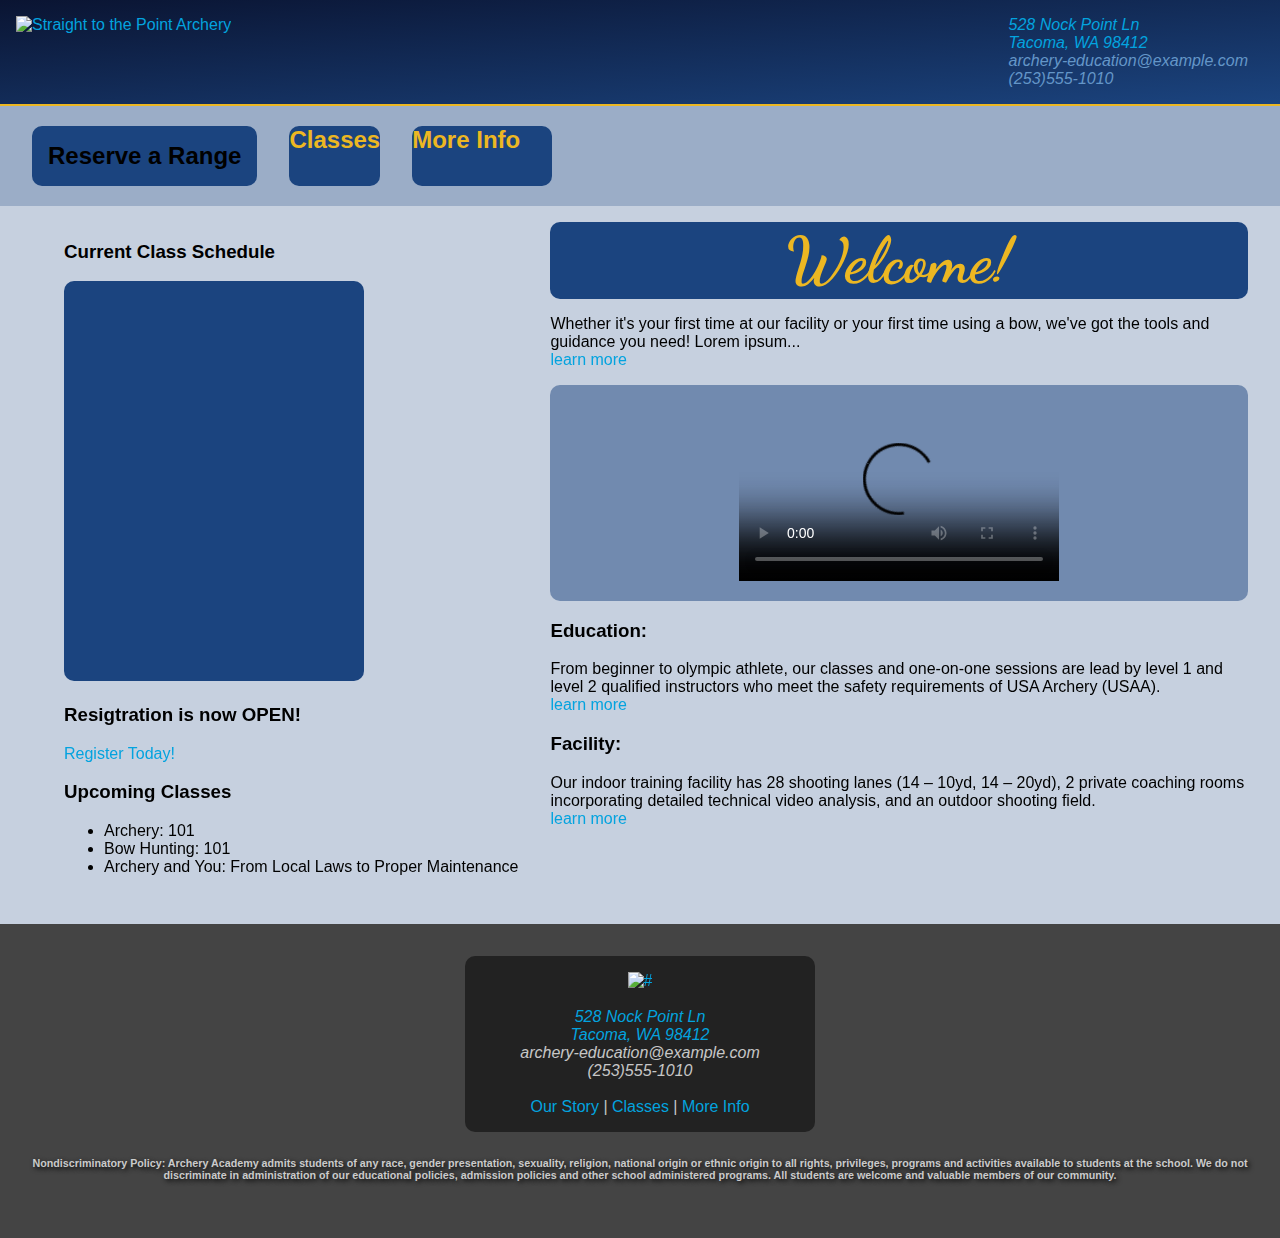
==== index.html @ 372f7197 "propogate style to add'l pages" ====
<!DOCTYPE html>
<html lang="en" dir="ltr">

<head>
  <meta charset="utf-8">
  <title>Archery Academy</title>
  <link href="https://fonts.googleapis.com/css2?family=Muli:wght@400;700&display=swap" rel="stylesheet">
  <link href="https://fonts.googleapis.com/css2?family=Dancing+Script:wght@700&display=swap&text=W!welcome" rel="stylesheet">
  <link rel="stylesheet" type="text/css" href="style.css">
</head>

<body>
  <header>
    <a href="index.html"><img src="images/archeryAcademy-logo-color.png" alt="Straight to the Point Archery"> </a>
    <address>
      <a href="https://goo.gl/maps/4qa4EtFzZhPi6Co88">528 Nock Point Ln <br>
        Tacoma, WA 98412</a> <br>
      archery-education@example.com <br>
      (253)555-1010
    </address>
  </header>

  <nav class="topnav">
    <h2>Reserve a Range</h2>
    <h2><a href="course-catalog.html">Classes</a></h2>
    <h2><a href="about.html">More Info</a></h2>
  </nav>

  <main>
    <section class="section1">
      <section class="classes-weekly">
        <h3>Current Class Schedule</h3>
        <iframe
          src="https://calendar.google.com/calendar/embed?height=400&amp;wkst=1&amp;bgcolor=%23039BE5&amp;ctz=America%2FLos_Angeles&amp;src=bjY0am9ocDJwMDJpOTdhNzdzNGE1dWlwaGdAZ3JvdXAuY2FsZW5kYXIuZ29vZ2xlLmNvbQ&amp;color=%234285F4&amp;showTitle=0&amp;showNav=0&amp;showDate=0&amp;showPrint=0&amp;showTabs=0&amp;showCalendars=0&amp;showTz=0&amp;mode=AGENDA"
          style="border-width:0" width="300" height="400" frameborder="0" scrolling="no"></iframe>

      </section>
      <section class="classes-resigtration">
        <h3>Resigtration is now OPEN!</h3>
        <a href="course-catalog.html">Register Today!</a>
        <!--link to course catalog-->
      </section>
      <section class="classes-upcoming">
        <h3>Upcoming Classes</h3>
        <ul>
          <li>Archery: 101</li>
          <li>Bow Hunting: 101</li>
          <li>Archery and You: From Local Laws to Proper Maintenance</li>
        </ul>
      </section>
    </section>

    <section class="section2">
      <!--right side-->
      <h3 class="welcome">Welcome!</h3>
      <p>Whether it's your first time at our facility or your first time using a bow, we've got the tools and guidance you need! Lorem ipsum...<br><a href="about.html#about-us">learn more</a></p>
      <div class="vidcontainer"> <!--get rid of weird blank space above video-->
        <video width="320" height="180" controls preload="metadata" poster="images/arrow-feather-stock-selective-focus-163533-rsz.jpg">
          <source src="images/video.mp4" type="video/mp4">
          <source src="images/video.ogg" type="video/ogg">
          Your browser dones not support this video
        </video>
      </div>


      <h3>Education:</h3>
      <p>From beginner to olympic athlete, our classes and one-on-one sessions are lead by level 1 and level 2 qualified instructors who meet the safety requirements of USA Archery (USAA). <br> <a href="about.html#education">learn more</a></p>
      <h3>Facility:</h3>
      <p>Our indoor training facility has 28 shooting lanes (14 – 10yd, 14 – 20yd), 2 private coaching rooms incorporating detailed technical video analysis, and an outdoor shooting field.<br> <a href="about.html#facility">learn more</a></p>
    </section>

    <!-- requires javascript...
    <section class="main-slideshow">
      <p>~~Right side slideshow containing facility info, instructor bios, news, etc.~~</p>
    </section>
  -->

  </main>
  <footer>
    <section class="footer-info">
      <a href="index.html"><img src="images/archeryAcademy-logo-white.png" alt="#"></a>
      <br>
      <br>
      <address>
        <a href="https://goo.gl/maps/4qa4EtFzZhPi6Co88">528 Nock Point Ln <br>
          Tacoma, WA 98412</a> <br>
        archery-education@example.com <br>
        (253)555-1010
      </address>
      <br>
      <nav>
        <span>
          <a href="about.html#about-us">Our Story</a>
          <span>|</span>
          <a href="course-catalog.html">Classes</a>
          <span>|</span>
          <a href="about.html">More Info</a>
        </span>
      </nav>
    </section>
    <h6>Nondiscriminatory Policy:
      Archery Academy admits students of any race, gender presentation, sexuality, religion, national origin or ethnic origin to all rights, privileges, programs and activities available to students at the school. We do not discriminate in
      administration of our educational policies, admission policies and other school administered programs. All students are welcome and valuable members of our community.
    </h6>
  </footer>

</body>

</html>
---- style.css ----
*{
box-sizing: border-box;
}

html {
  background-color: rgba(27, 68, 127, .25);
  font-family: "Arial", sans-serif, "Muli";
}

body {
    margin: 0;
}

header {
  display: flex;
  background-color: rgba(27, 68, 127, 1);
  padding: 1rem 1rem;
  background-image: linear-gradient(to bottom right, rgba(10, 20, 50, 1), rgba(27, 68, 127, 1));

}

header address {
  margin-left: auto;
  margin-top: auto;
  margin-bottom: auto;
  margin-right: 1rem;
  color: rgba(100, 150, 200, 1);
}

a {
  text-decoration: none;
  color: rgba(3, 163, 223, 1);
  /*color: rgba(27, 68, 127, 1);*/
}

header a, footer a {
  color: rgba(3, 163, 223, 1);
}

a:hover {
  text-decoration: underline;
  color: rgba(3, 163, 223, 1);
}

header a:hover {
  color: rgba(0, 175, 223, 1);
}

footer a:hover {
  color: rgba(0, 175, 223, 1);
}

/* Top Navigation Bar */
.topnav {
  display: flex;
  background-color: rgba(27, 68, 127, .25);
  border-top: 2px solid rgba(236, 183, 34, 1);
  flex-direction: row;
  flex-wrap: wrap;
}

.topnav a {
  align-items: center;
  color:rgba(236, 183, 34, 1);
}

.topnav h2 {
  background-color: rgba(27, 68, 127, 1);
  border-radius: 10px;
}

.topnav h2:nth-child(1) {
  margin-right: 2rem;
  margin-left: 2rem;
  padding: 1rem;
}

.topnav h2:nth-child(3) {
  margin-left: 2rem;
  padding-right: 2rem;
}

.topnav h2:hover {
  color:rgba(236, 183, 34, 1);
}

/* Main Section */

.classes-weekly iframe {
  background-color: rgba(27, 68, 127, 1);
  padding: 4px;
  border-radius: 10px;
}

.welcome {
  font-family: "Dancing Script", serif;
  text-align: center;
  font-weight: 700;
  font-size: 4rem;
  margin: 0;
  background-color: rgba(27, 68, 127, 1);
  color: rgba(236, 183, 34, 1);
  border-radius: 10px;

}

main {
  display: grid;
  grid-template: 1 / 2;
  grid-column-gap: 2rem;
  padding-top: 1rem;
  padding-bottom: 2rem;
}

main .vidcontainer {
  text-align: center;
  background-color: rgba(27, 68, 127, .5);
  border-radius: 10px;
  padding: 1rem 0rem;
 /*
  margin-left: 25%;
  margin-right: 8rem;
*/
}

.section1 {
 margin-left: 4rem;
}

.section2 {
  grid-column-start: 2;
  margin-right: 2rem;
}

.instructor {
  display: block;
  margin-left: auto;
  margin-right: auto;
  background-color: rgba(27, 68, 127, .5);
  border-radius: 50%;
  border: 20px solid rgba(27, 68, 127, .25);

}

/* Footer */

footer {
  background-color: rgba(68, 68, 68, 1);
  background-image: url(images/footerImage_flop.jpg);
  text-align: center;
  color: rgba(255, 255, 255, .75);
  padding: 2rem;
}

.footer-info {
  z-index: 1;
  background-color: rgba(0, 0, 0, .5);
  border-radius: 10px;
  padding: 1rem;
  margin: auto;
  width: 350px;
}

footer h6 {
  text-shadow: 2px 2px 5px rgba(0, 0, 0, 1);
}
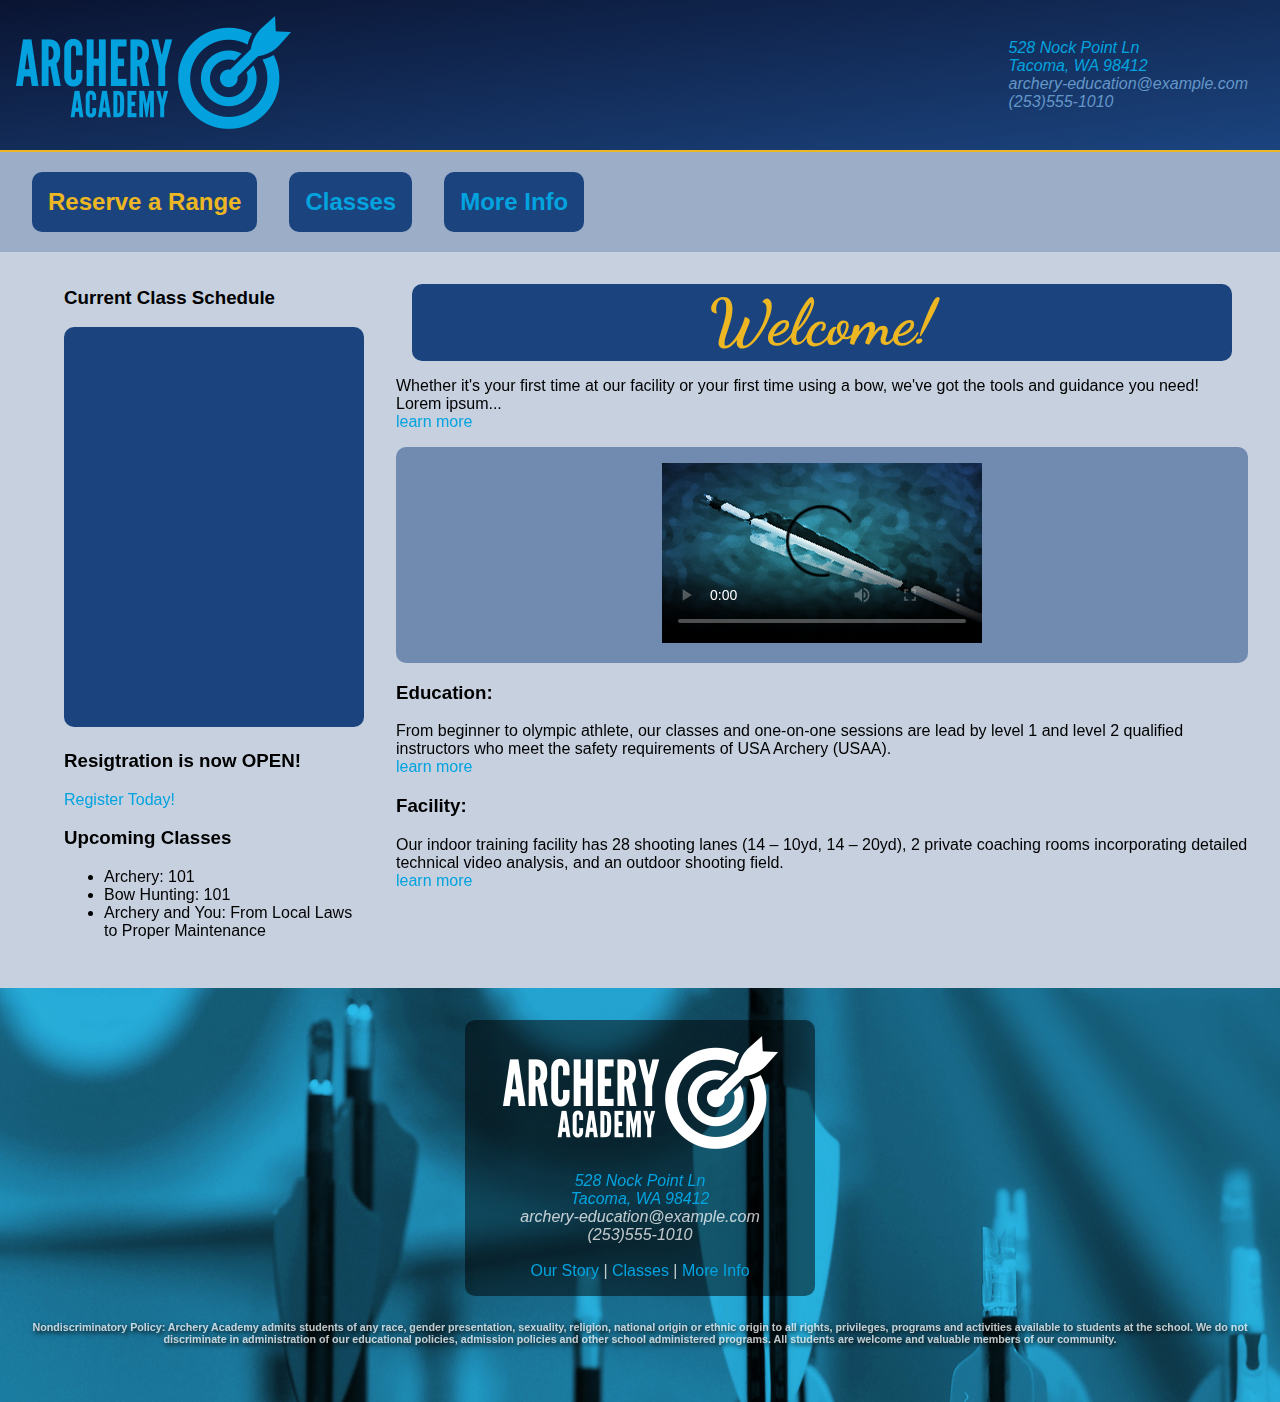
==== commit 1b8289be: "assignment8 complete" ====
--- a/index.html
+++ b/index.html
@@ -32,7 +32,7 @@
         <h3>Current Class Schedule</h3>
         <iframe
           src="https://calendar.google.com/calendar/embed?height=400&amp;wkst=1&amp;bgcolor=%23039BE5&amp;ctz=America%2FLos_Angeles&amp;src=bjY0am9ocDJwMDJpOTdhNzdzNGE1dWlwaGdAZ3JvdXAuY2FsZW5kYXIuZ29vZ2xlLmNvbQ&amp;color=%234285F4&amp;showTitle=0&amp;showNav=0&amp;showDate=0&amp;showPrint=0&amp;showTabs=0&amp;showCalendars=0&amp;showTz=0&amp;mode=AGENDA"
-          style="border-width:0" width="300" height="400" frameborder="0" scrolling="no"></iframe>
+          style="border-width:0" width="300" height="400"></iframe>
 
       </section>
       <section class="classes-resigtration">
@@ -52,9 +52,10 @@
 
     <section class="section2">
       <!--right side-->
-      <h3 class="welcome">Welcome!</h3>
+      <h3 class="welcome"><a href="about.html#about-us">Welcome!</a></h3>
       <p>Whether it's your first time at our facility or your first time using a bow, we've got the tools and guidance you need! Lorem ipsum...<br><a href="about.html#about-us">learn more</a></p>
-      <div class="vidcontainer"> <!--get rid of weird blank space above video-->
+      <div class="vidcontainer">
+        <!--get rid of weird blank space above video-->
         <video width="320" height="180" controls preload="metadata" poster="images/arrow-feather-stock-selective-focus-163533-rsz.jpg">
           <source src="images/video.mp4" type="video/mp4">
           <source src="images/video.ogg" type="video/ogg">
--- a/style.css
+++ b/style.css
@@ -1,5 +1,5 @@
-*{
-box-sizing: border-box;
+* {
+  box-sizing: border-box;
 }
 
 html {
@@ -8,7 +8,7 @@
 }
 
 body {
-    margin: 0;
+  margin: 0;
 }
 
 header {
@@ -16,7 +16,6 @@
   background-color: rgba(27, 68, 127, 1);
   padding: 1rem 1rem;
   background-image: linear-gradient(to bottom right, rgba(10, 20, 50, 1), rgba(27, 68, 127, 1));
-
 }
 
 header address {
@@ -30,7 +29,6 @@
 a {
   text-decoration: none;
   color: rgba(3, 163, 223, 1);
-  /*color: rgba(27, 68, 127, 1);*/
 }
 
 header a, footer a {
@@ -59,12 +57,9 @@
   flex-wrap: wrap;
 }
 
-.topnav a {
-  align-items: center;
-  color:rgba(236, 183, 34, 1);
-}
-
 .topnav h2 {
+  color: rgba(236, 183, 34, 1);
+  padding: 1rem;
   background-color: rgba(27, 68, 127, 1);
   border-radius: 10px;
 }
@@ -77,15 +72,13 @@
 
 .topnav h2:nth-child(3) {
   margin-left: 2rem;
-  padding-right: 2rem;
 }
 
-.topnav h2:hover {
-  color:rgba(236, 183, 34, 1);
+.topnav h2 a:hover {
+  color: rgba(236, 183, 34, 1);
 }
 
 /* Main Section */
-
 .classes-weekly iframe {
   background-color: rgba(27, 68, 127, 1);
   padding: 4px;
@@ -97,16 +90,19 @@
   text-align: center;
   font-weight: 700;
   font-size: 4rem;
-  margin: 0;
+  margin: 1rem;
   background-color: rgba(27, 68, 127, 1);
+  border-radius: 10px;
+}
+
+.welcome a {
   color: rgba(236, 183, 34, 1);
-  border-radius: 10px;
-
+  text-decoration: none;
 }
 
 main {
   display: grid;
-  grid-template: 1 / 2;
+  grid-template: 1fr / 1fr;
   grid-column-gap: 2rem;
   padding-top: 1rem;
   padding-bottom: 2rem;
@@ -117,14 +113,10 @@
   background-color: rgba(27, 68, 127, .5);
   border-radius: 10px;
   padding: 1rem 0rem;
- /*
-  margin-left: 25%;
-  margin-right: 8rem;
-*/
 }
 
 .section1 {
- margin-left: 4rem;
+  margin-left: 4rem;
 }
 
 .section2 {
@@ -139,11 +131,9 @@
   background-color: rgba(27, 68, 127, .5);
   border-radius: 50%;
   border: 20px solid rgba(27, 68, 127, .25);
-
 }
 
 /* Footer */
-
 footer {
   background-color: rgba(68, 68, 68, 1);
   background-image: url(images/footerImage_flop.jpg);
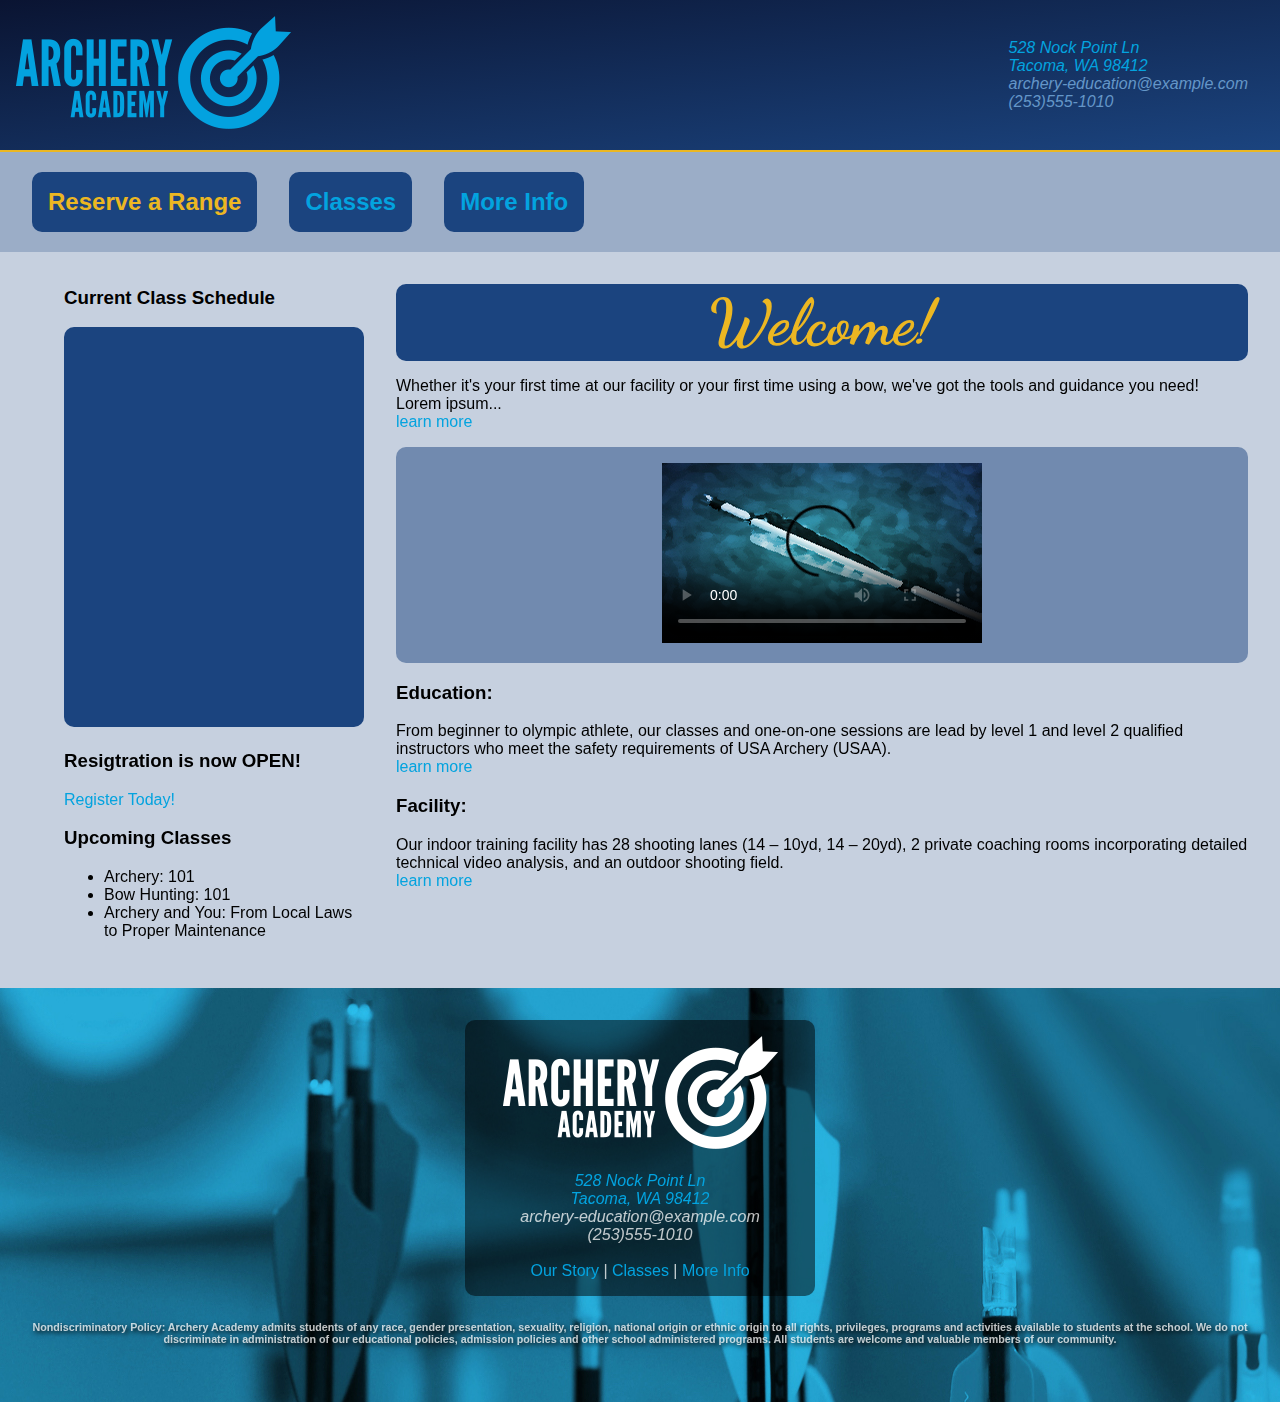
==== commit 4d6cd2ce: "loc link update" ====
--- a/index.html
+++ b/index.html
@@ -13,7 +13,7 @@
   <header>
     <a href="index.html"><img src="images/archeryAcademy-logo-color.png" alt="Straight to the Point Archery"> </a>
     <address>
-      <a href="https://goo.gl/maps/4qa4EtFzZhPi6Co88">528 Nock Point Ln <br>
+      <a href="https://goo.gl/maps/4qa4EtFzZhPi6Co88" target="_blank">528 Nock Point Ln <br>
         Tacoma, WA 98412</a> <br>
       archery-education@example.com <br>
       (253)555-1010
--- a/style.css
+++ b/style.css
@@ -90,7 +90,7 @@
   text-align: center;
   font-weight: 700;
   font-size: 4rem;
-  margin: 1rem;
+  margin: 1rem 0rem;
   background-color: rgba(27, 68, 127, 1);
   border-radius: 10px;
 }
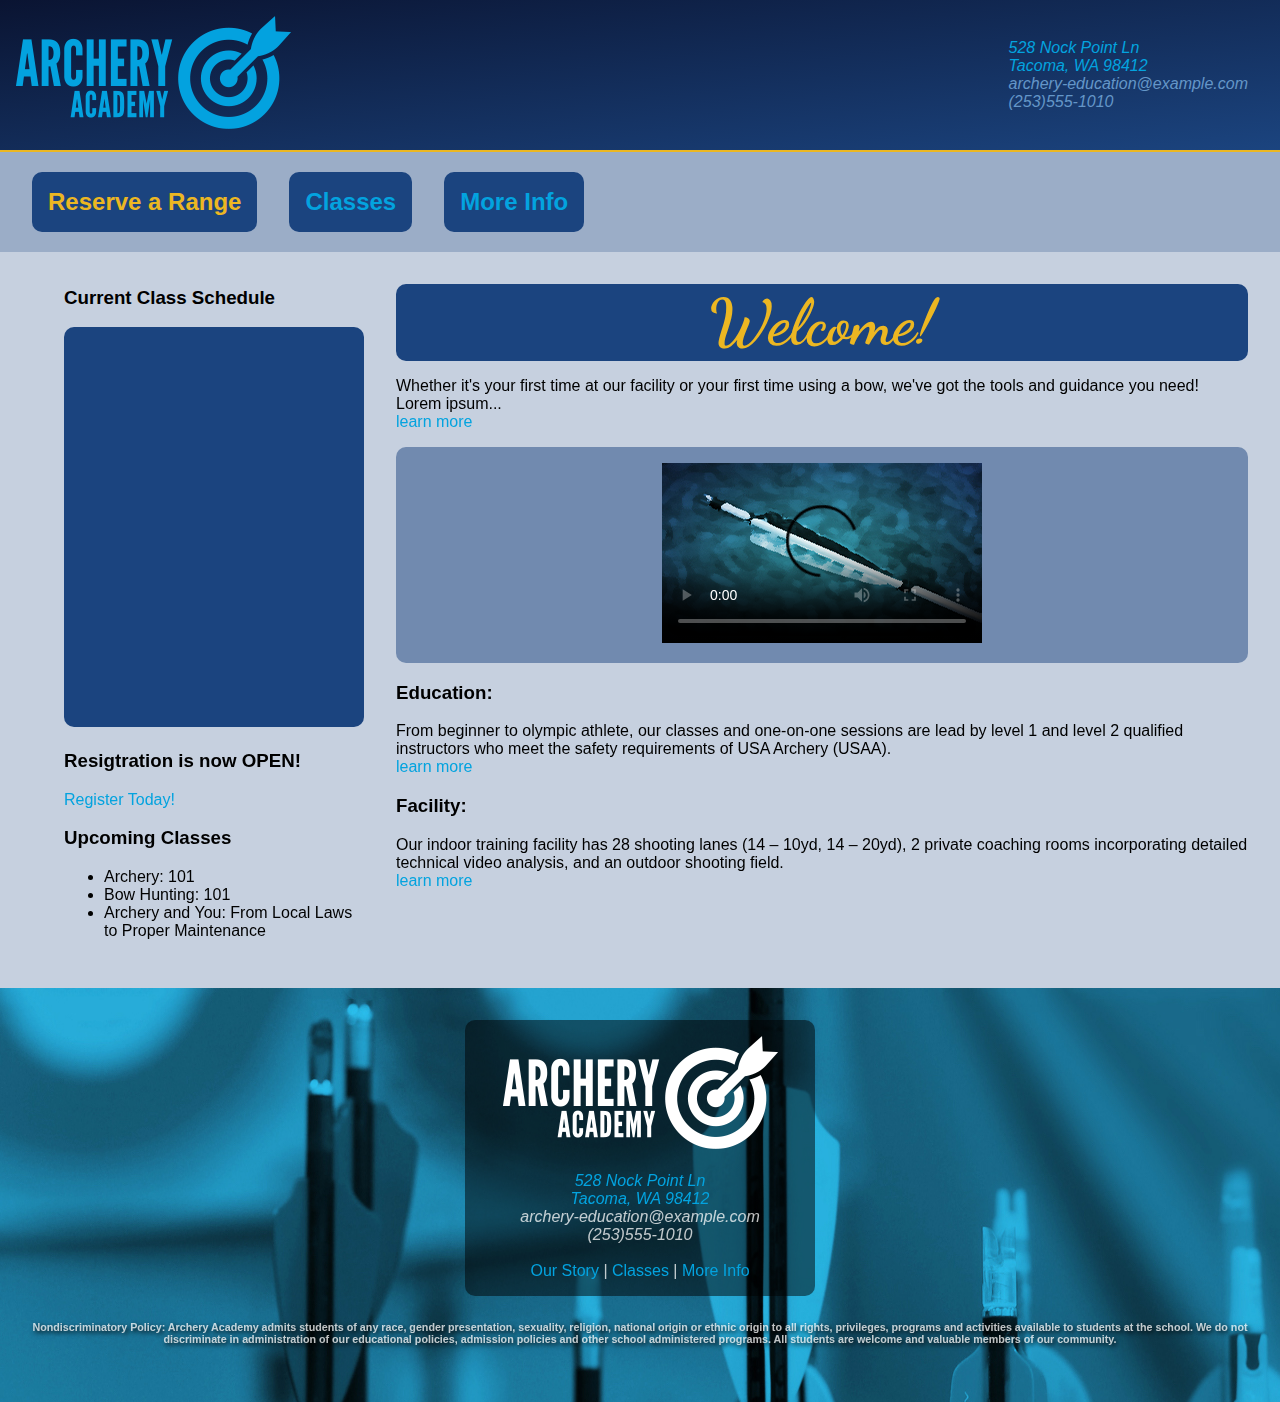
==== commit e10da52f: "note clean-up" ====
--- a/index.html
+++ b/index.html
@@ -55,7 +55,6 @@
       <h3 class="welcome"><a href="about.html#about-us">Welcome!</a></h3>
       <p>Whether it's your first time at our facility or your first time using a bow, we've got the tools and guidance you need! Lorem ipsum...<br><a href="about.html#about-us">learn more</a></p>
       <div class="vidcontainer">
-        <!--get rid of weird blank space above video-->
         <video width="320" height="180" controls preload="metadata" poster="images/arrow-feather-stock-selective-focus-163533-rsz.jpg">
           <source src="images/video.mp4" type="video/mp4">
           <source src="images/video.ogg" type="video/ogg">
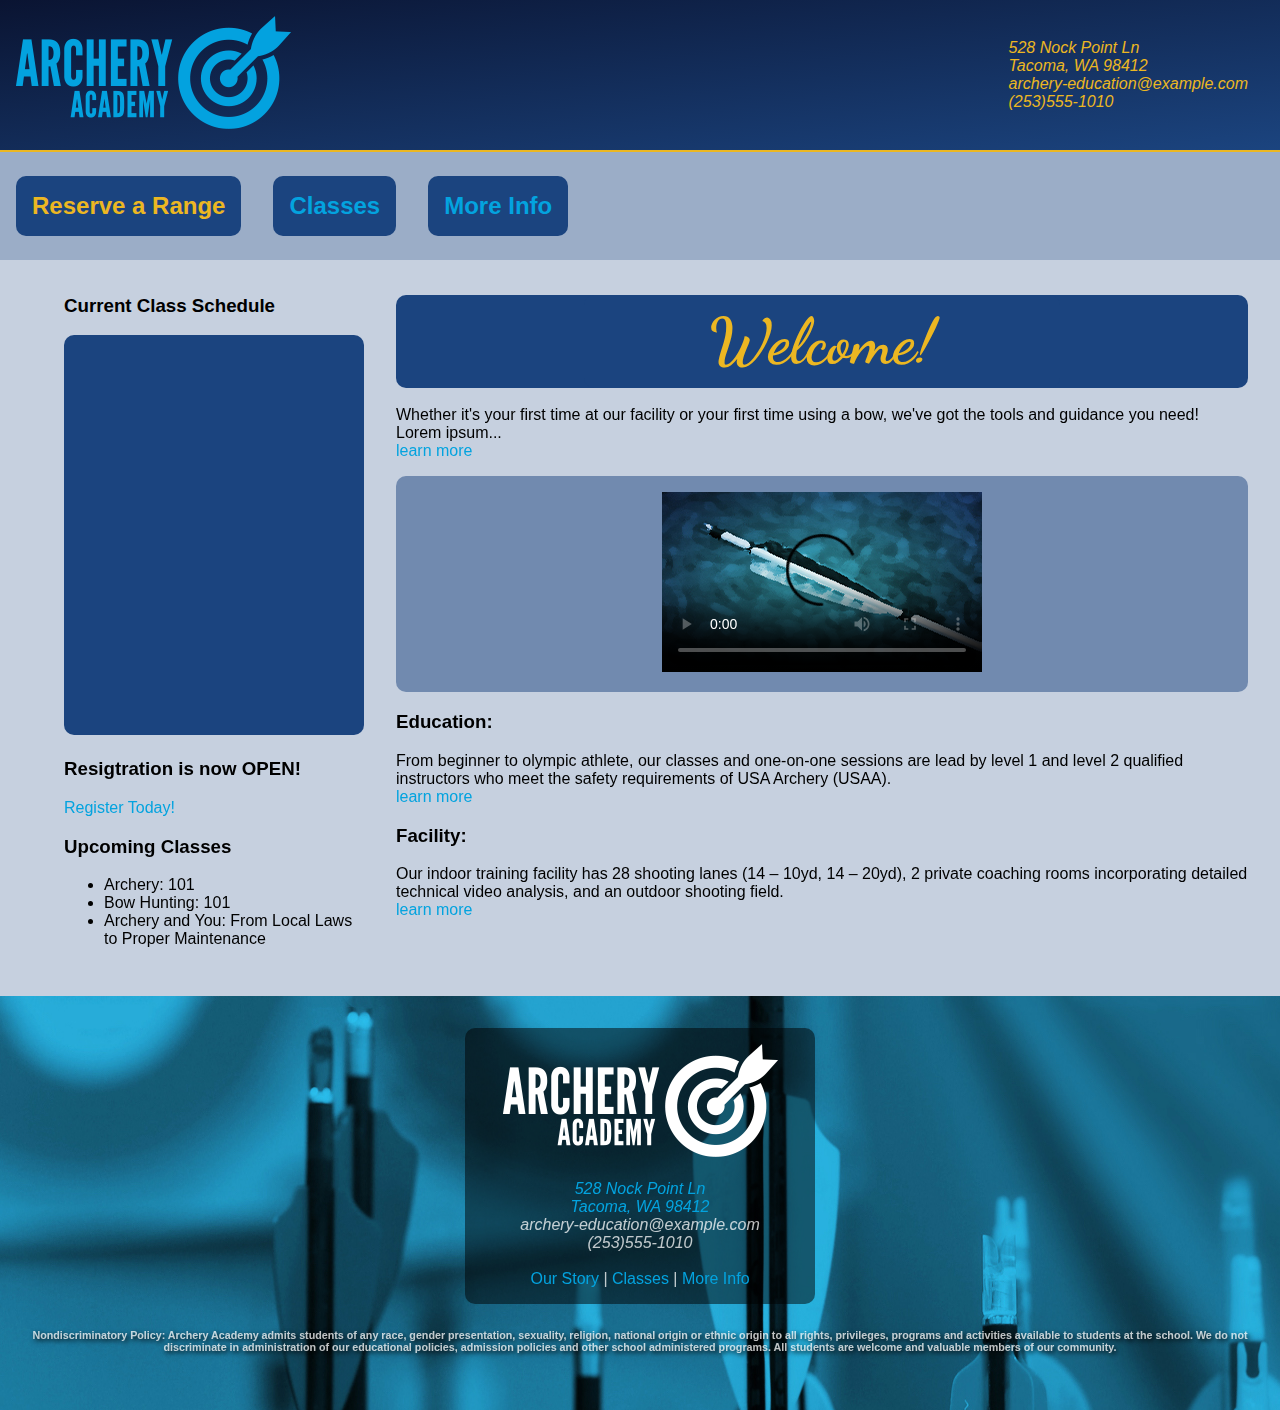
==== commit 18fd93f6: "a11y WIP" ====
--- a/index.html
+++ b/index.html
@@ -21,9 +21,9 @@
   </header>
 
   <nav class="topnav">
-    <h2>Reserve a Range</h2>
-    <h2><a href="course-catalog.html">Classes</a></h2>
-    <h2><a href="about.html">More Info</a></h2>
+    <a href="#">Reserve a Range</a>
+    <a href="course-catalog.html">Classes</a>
+    <a href="about.html">More Info</a>
   </nav>
 
   <main>
--- a/style.css
+++ b/style.css
@@ -24,6 +24,7 @@
   margin-bottom: auto;
   margin-right: 1rem;
   color: rgba(100, 150, 200, 1);
+  color: rgba(236, 183, 34, 1);
 }
 
 a {
@@ -31,7 +32,12 @@
   color: rgba(3, 163, 223, 1);
 }
 
-header a, footer a {
+header a {
+  color: rgba(236, 183, 34, 1);
+  text-decoration: none;
+}
+
+footer a {
   color: rgba(3, 163, 223, 1);
 }
 
@@ -41,7 +47,7 @@
 }
 
 header a:hover {
-  color: rgba(0, 175, 223, 1);
+  color: rgba(236, 183, 34, 1);
 }
 
 footer a:hover {
@@ -57,24 +63,24 @@
   flex-wrap: wrap;
 }
 
-.topnav h2 {
-  color: rgba(236, 183, 34, 1);
+.topnav a {
+  border-radius: 10px;
+  background-color: rgba(27, 68, 127, 1);
   padding: 1rem;
-  background-color: rgba(27, 68, 127, 1);
-  border-radius: 10px;
+  margin: 1.5rem 1rem;
+  font-size: 1.5rem;
+  font-weight: 700;
 }
 
-.topnav h2:nth-child(1) {
-  margin-right: 2rem;
-  margin-left: 2rem;
-  padding: 1rem;
+.topnav a:nth-of-type(1) {
+  color: rgba(236, 183, 34, 1);
 }
 
-.topnav h2:nth-child(3) {
+.topnav:nth-child(3) {
   margin-left: 2rem;
 }
 
-.topnav h2 a:hover {
+.topnav a:hover {
   color: rgba(236, 183, 34, 1);
 }
 
@@ -86,18 +92,24 @@
 }
 
 .welcome {
-  font-family: "Dancing Script", serif;
   text-align: center;
-  font-weight: 700;
-  font-size: 4rem;
-  margin: 1rem 0rem;
   background-color: rgba(27, 68, 127, 1);
   border-radius: 10px;
+  padding: .5rem
+
 }
 
 .welcome a {
   color: rgba(236, 183, 34, 1);
   text-decoration: none;
+  font-family: "Dancing Script", serif;
+  text-align: center;
+  font-weight: 700;
+  font-size: 4rem;
+  margin: auto;
+  background-color: rgba(27, 68, 127, 1);
+  border-radius: 10px;
+  padding: .5rem 15%;
 }
 
 main {
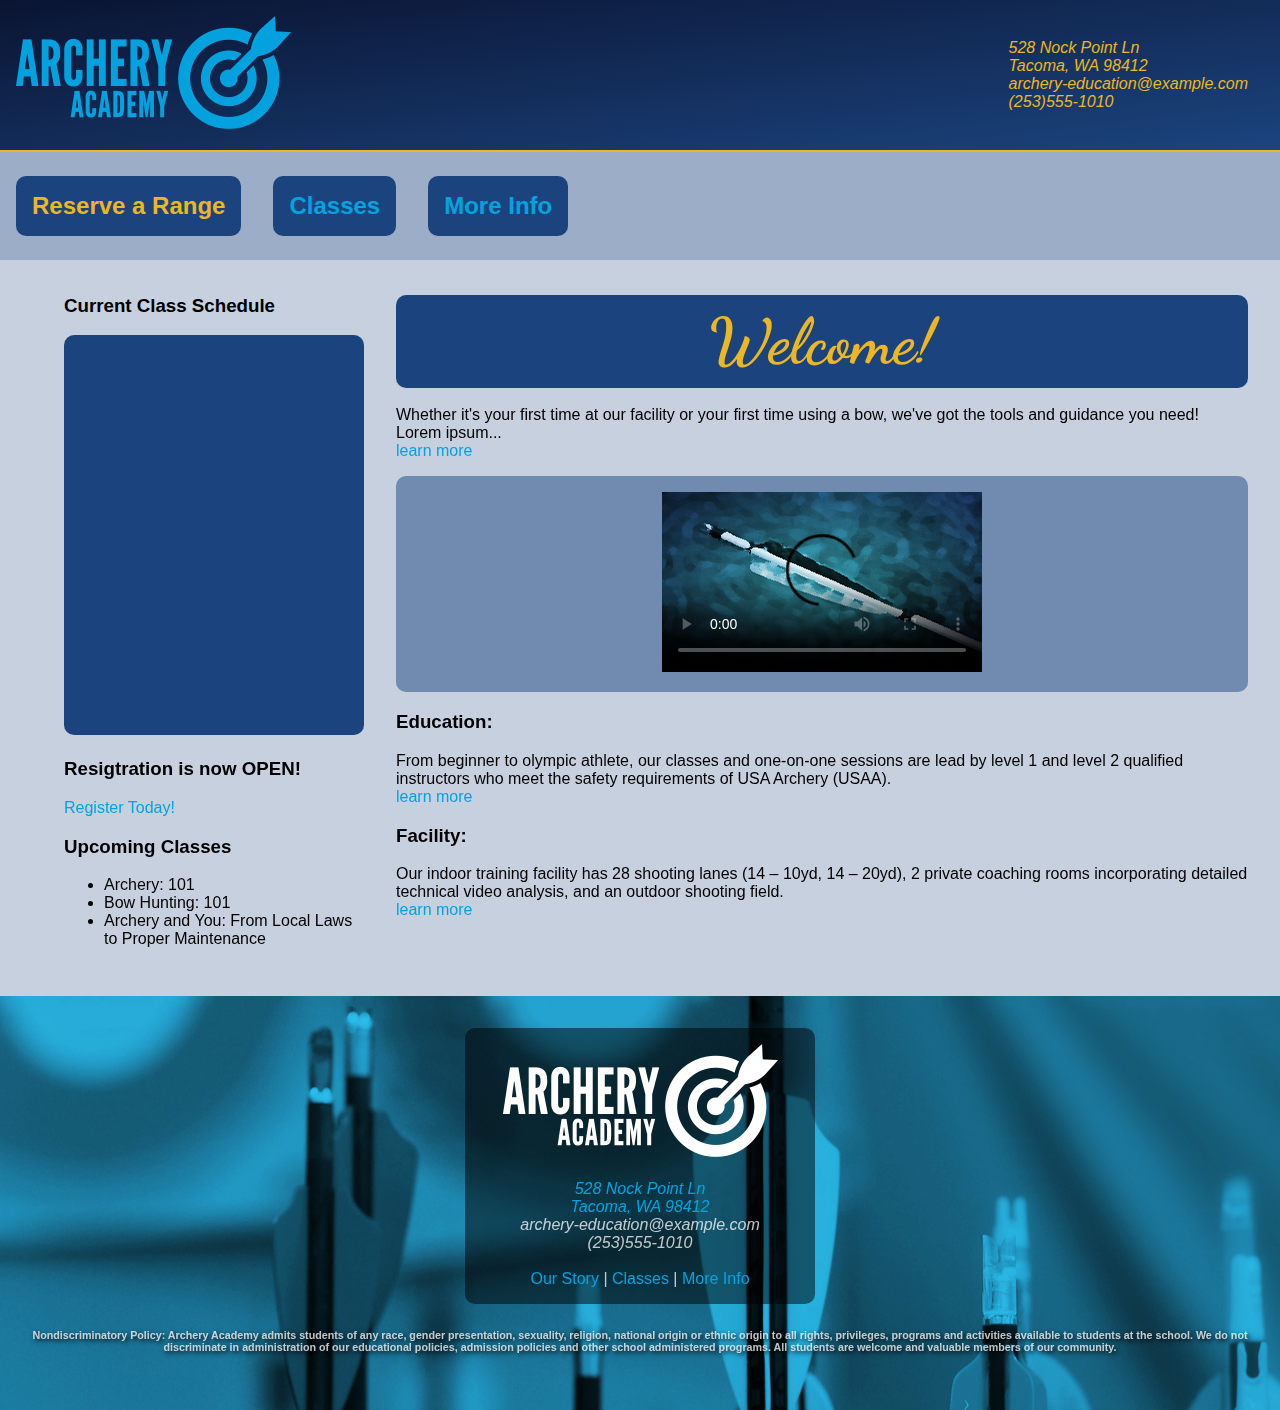
==== commit aa64620d: "a11y complete" ====
--- a/index.html
+++ b/index.html
@@ -9,7 +9,10 @@
   <link rel="stylesheet" type="text/css" href="style.css">
 </head>
 
+
+
 <body>
+  <a class="sr-only" href="#main">Skip To Main</a>
   <header>
     <a href="index.html"><img src="images/archeryAcademy-logo-color.png" alt="Straight to the Point Archery"> </a>
     <address>
@@ -26,7 +29,7 @@
     <a href="about.html">More Info</a>
   </nav>
 
-  <main>
+  <main id="main">
     <section class="section1">
       <section class="classes-weekly">
         <h3>Current Class Schedule</h3>
--- a/style.css
+++ b/style.css
@@ -74,10 +74,6 @@
 
 .topnav a:nth-of-type(1) {
   color: rgba(236, 183, 34, 1);
-}
-
-.topnav:nth-child(3) {
-  margin-left: 2rem;
 }
 
 .topnav a:hover {
@@ -166,3 +162,27 @@
 footer h6 {
   text-shadow: 2px 2px 5px rgba(0, 0, 0, 1);
 }
+
+.sr-only, .sr-only:hover {
+  position: absolute;
+  left: -10000px;
+  color: rgba(236, 183, 34, 1);
+  background-color: rgba(27, 68, 127, 1);
+  border: 2px solid rgba(100, 150, 200, 1);
+  border-radius: 10px;
+  font-size: 1.5rem;
+  padding: .5rem 2rem;
+
+}
+
+.sr-only:focus {
+  position: absolute;
+  left: auto;
+  color: rgba(236, 183, 34, 1);
+  background-color: rgba(27, 68, 127, 1);
+  border: 2px solid rgba(100, 150, 200, 1);
+  border-radius: 10px;
+  font-size: 1.5rem;
+  padding: .5rem 2rem;
+
+}
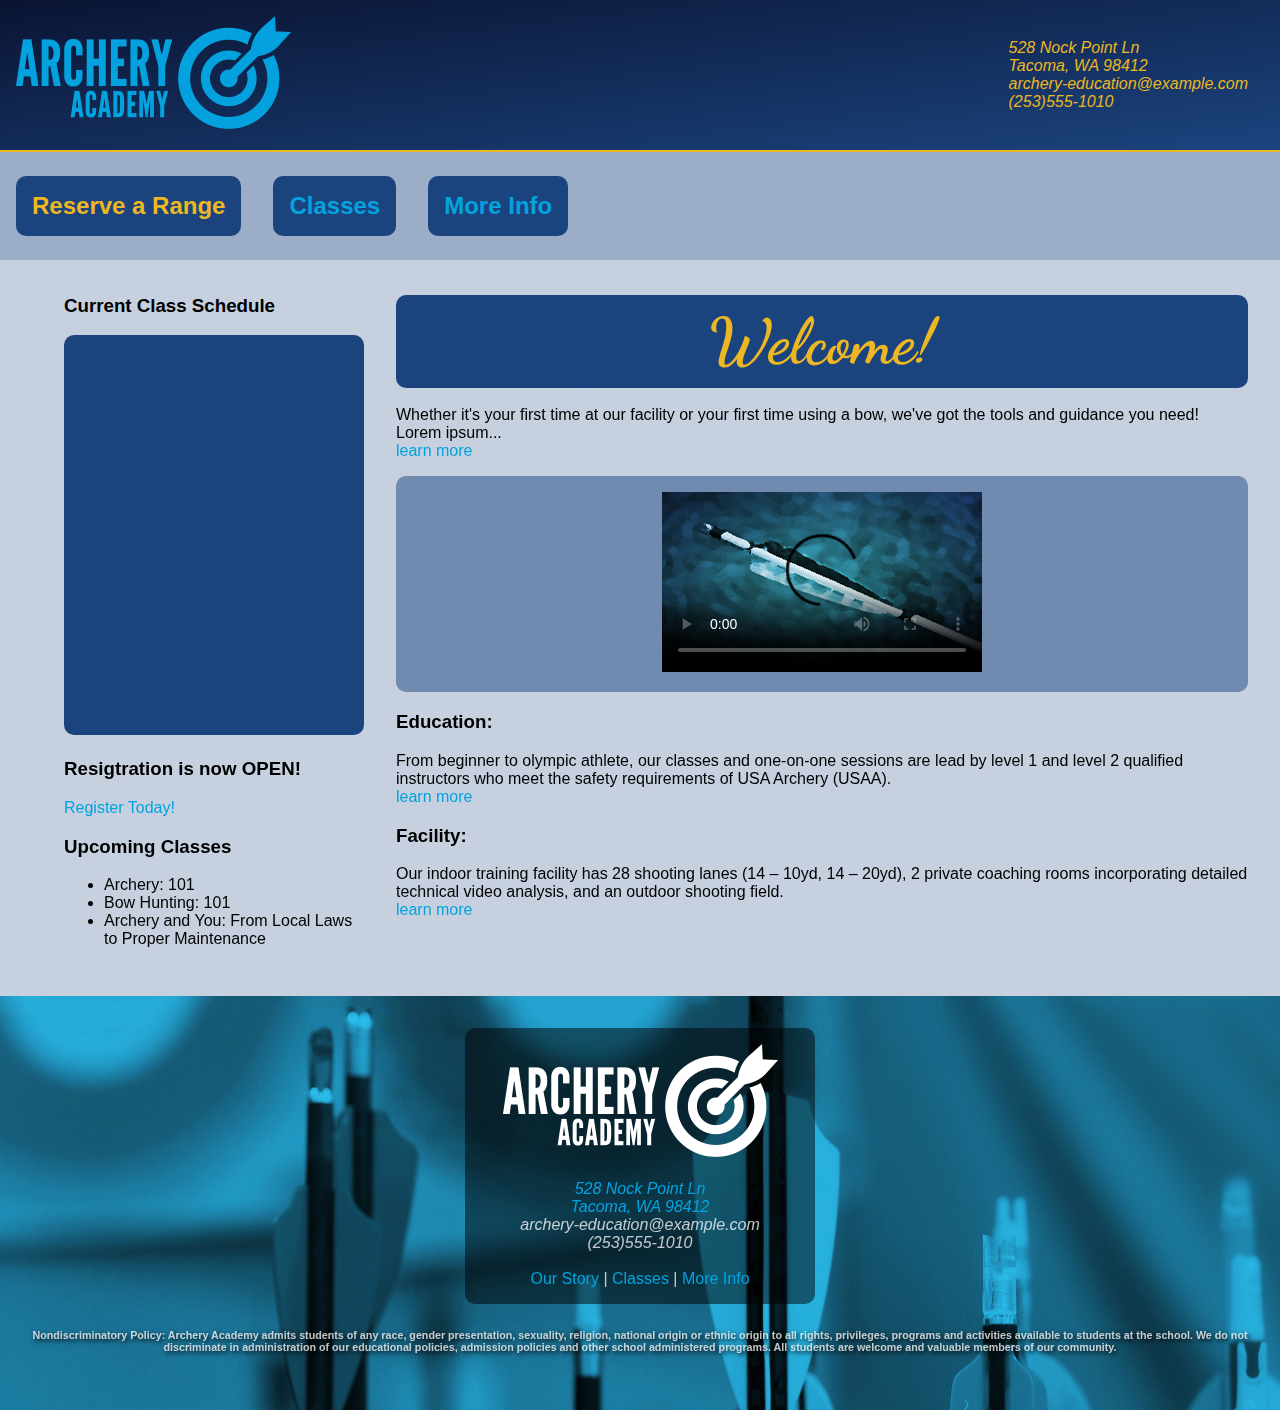
==== commit 1bade10b: "Validation" ====
--- a/index.html
+++ b/index.html
@@ -8,8 +8,6 @@
   <link href="https://fonts.googleapis.com/css2?family=Dancing+Script:wght@700&display=swap&text=W!welcome" rel="stylesheet">
   <link rel="stylesheet" type="text/css" href="style.css">
 </head>
-
-
 
 <body>
   <a class="sr-only" href="#main">Skip To Main</a>
@@ -108,5 +106,4 @@
   </footer>
 
 </body>
-
 </html>
--- a/style.css
+++ b/style.css
@@ -92,7 +92,6 @@
   background-color: rgba(27, 68, 127, 1);
   border-radius: 10px;
   padding: .5rem
-
 }
 
 .welcome a {
@@ -172,7 +171,6 @@
   border-radius: 10px;
   font-size: 1.5rem;
   padding: .5rem 2rem;
-
 }
 
 .sr-only:focus {
@@ -184,5 +182,4 @@
   border-radius: 10px;
   font-size: 1.5rem;
   padding: .5rem 2rem;
-
 }
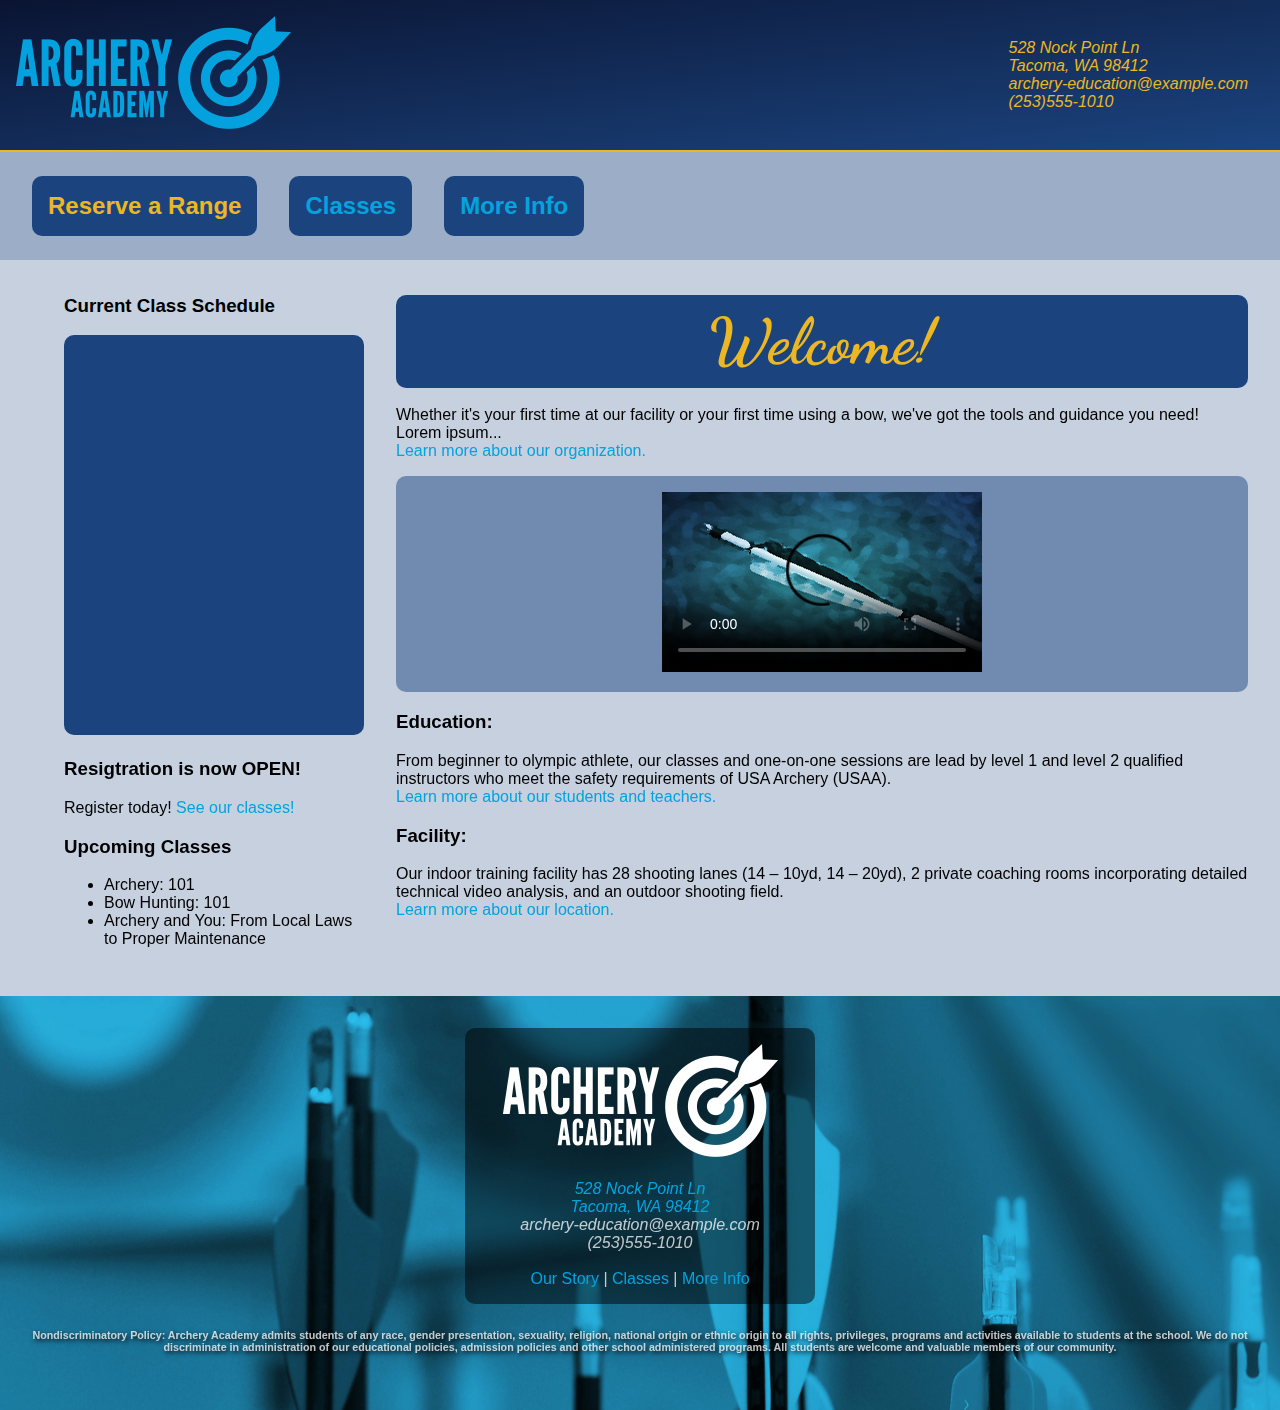
==== commit 7331a4e7: "main link descriptors" ====
--- a/index.html
+++ b/index.html
@@ -38,7 +38,7 @@
       </section>
       <section class="classes-resigtration">
         <h3>Resigtration is now OPEN!</h3>
-        <a href="course-catalog.html">Register Today!</a>
+        <p>Register today! <a href="course-catalog.html">See our classes!</a></p>
         <!--link to course catalog-->
       </section>
       <section class="classes-upcoming">
@@ -54,7 +54,7 @@
     <section class="section2">
       <!--right side-->
       <h3 class="welcome"><a href="about.html#about-us">Welcome!</a></h3>
-      <p>Whether it's your first time at our facility or your first time using a bow, we've got the tools and guidance you need! Lorem ipsum...<br><a href="about.html#about-us">learn more</a></p>
+      <p>Whether it's your first time at our facility or your first time using a bow, we've got the tools and guidance you need! Lorem ipsum...<br><a href="about.html#about-us">Learn more about our organization.</a></p>
       <div class="vidcontainer">
         <video width="320" height="180" controls preload="metadata" poster="images/arrow-feather-stock-selective-focus-163533-rsz.jpg">
           <source src="images/video.mp4" type="video/mp4">
@@ -65,9 +65,9 @@
 
 
       <h3>Education:</h3>
-      <p>From beginner to olympic athlete, our classes and one-on-one sessions are lead by level 1 and level 2 qualified instructors who meet the safety requirements of USA Archery (USAA). <br> <a href="about.html#education">learn more</a></p>
+      <p>From beginner to olympic athlete, our classes and one-on-one sessions are lead by level 1 and level 2 qualified instructors who meet the safety requirements of USA Archery (USAA). <br> <a href="about.html#education">Learn more about our students and teachers.</a></p>
       <h3>Facility:</h3>
-      <p>Our indoor training facility has 28 shooting lanes (14 – 10yd, 14 – 20yd), 2 private coaching rooms incorporating detailed technical video analysis, and an outdoor shooting field.<br> <a href="about.html#facility">learn more</a></p>
+      <p>Our indoor training facility has 28 shooting lanes (14 – 10yd, 14 – 20yd), 2 private coaching rooms incorporating detailed technical video analysis, and an outdoor shooting field.<br> <a href="about.html#facility">Learn more about our location.</a></p>
     </section>
 
     <!-- requires javascript...
--- a/style.css
+++ b/style.css
@@ -74,6 +74,7 @@
 
 .topnav a:nth-of-type(1) {
   color: rgba(236, 183, 34, 1);
+  margin-left: 2rem;
 }
 
 .topnav a:hover {
